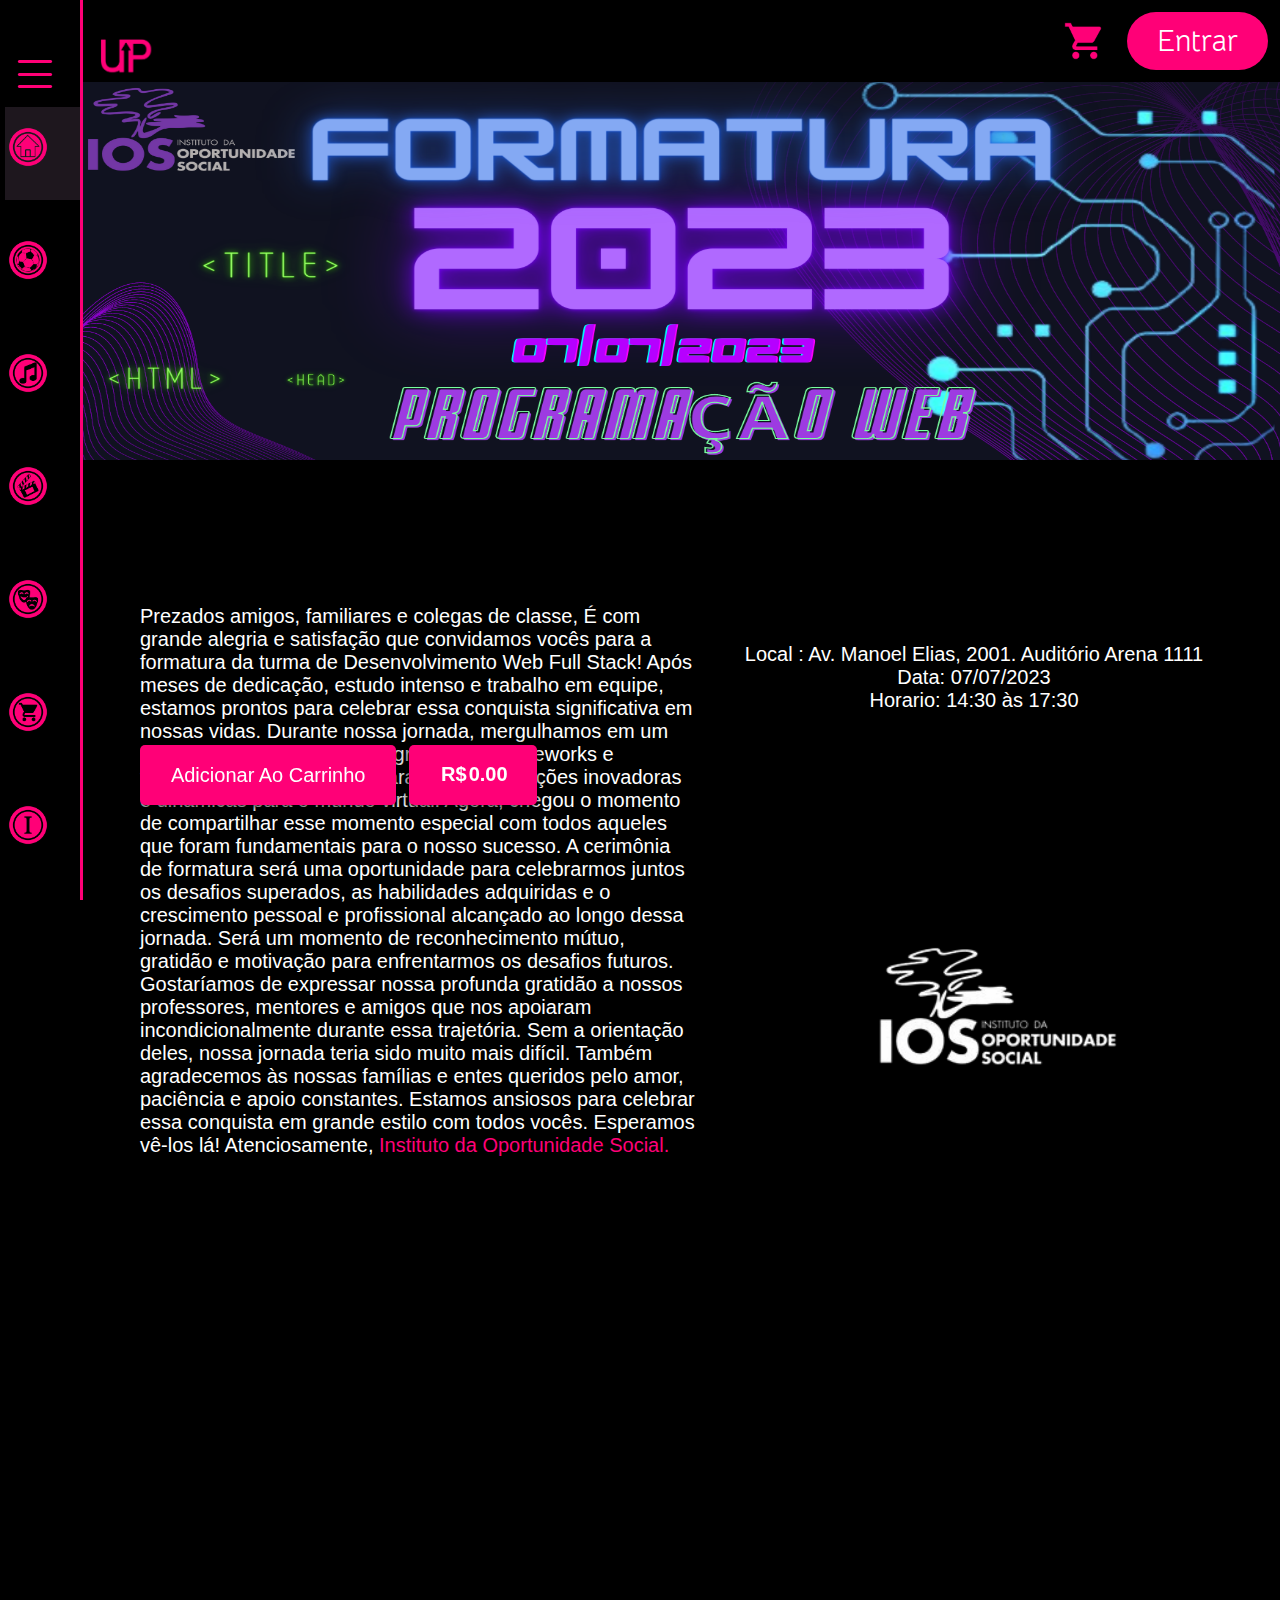
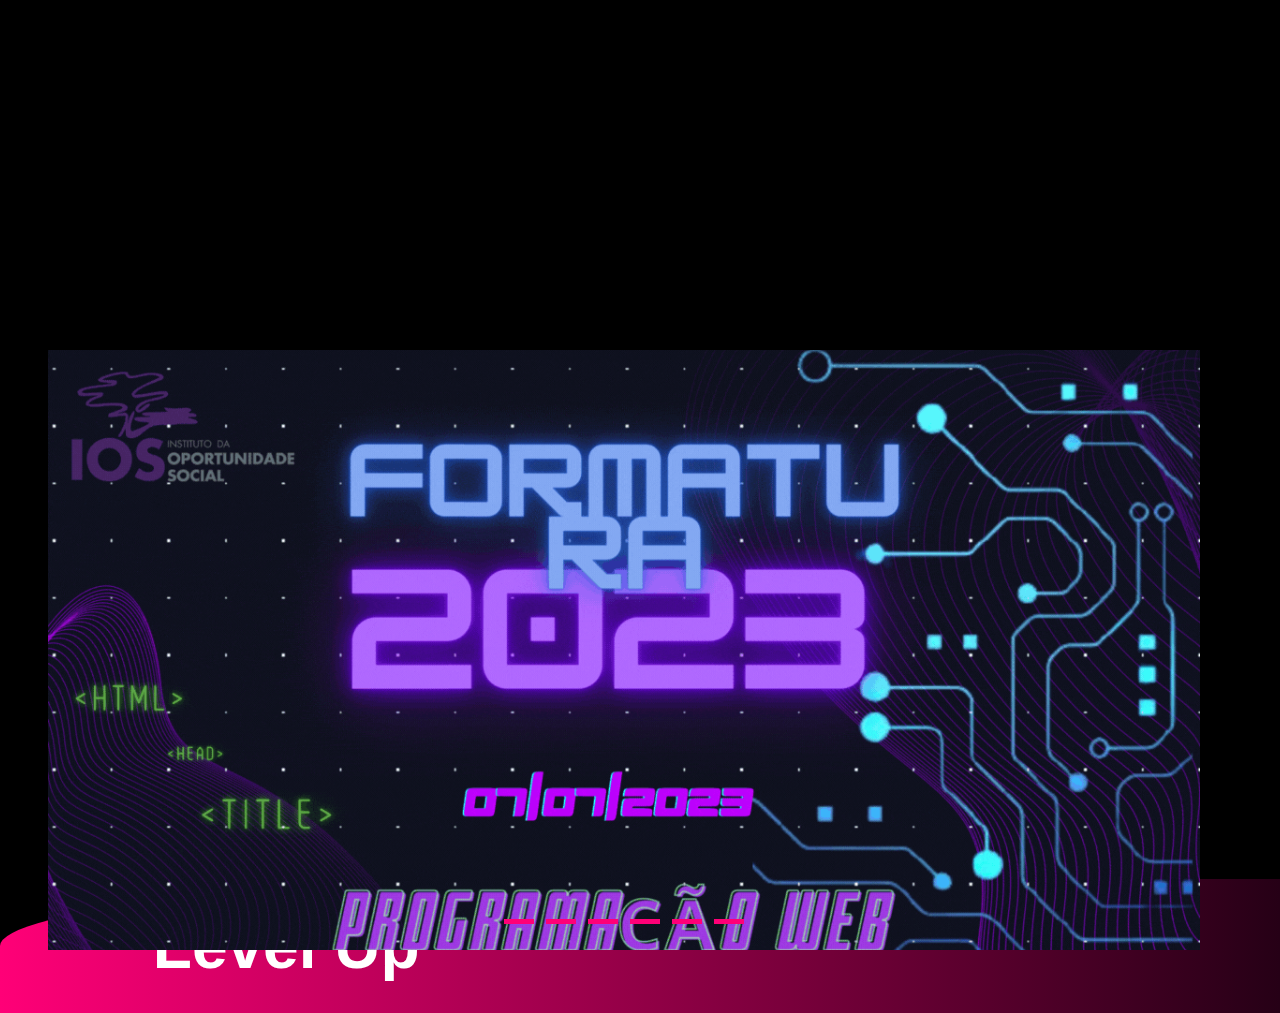
==== formatura.html @ 026a74cc "Update formatura.html" ====
<!DOCTYPE html>
<html lang="pt-br">

<head>
    <meta charset="UTF-8">
    <meta http-equiv="X-UA-Compatible" content="IE=edge">
    <meta name="viewport" content="width=device-width, initial-scale=1.0">
    <link rel="stylesheet" href="formatura.css">
    <link rel="icon" href="ims/upsemfundo.png">
    <link rel="stylesheet" href="https://cdnjs.cloudflare.com/ajax/libs/font-awesome/6.4.0/css/all.min.css"
        integrity="sha512-iecdLmaskl7CVkqkXNQ/ZH/XLlvWZOJyj7Yy7tcenmpD1ypASozpmT/E0iPtmFIB46ZmdtAc9eNBvH0H/ZpiBw=="
        crossorigin="anonymous" referrerpolicy="no-referrer" />
    <link rel="stylesheet" href="https://cdn.jsdelivr.net/npm/bootstrap-icons@1.10.5/font/bootstrap-icons.css">
    <title> Level Up Events</title>
</head>

<body>

    <!----------------------------------------CARREGAMENTO--------------------------------------------->

    <body onload="preCarregamento();">

        <div class="pre-carregamento">
            <div class="efeito-carregamento"> <img src="ims/ioss.png" alt="" width="600px"></div>
        </div>


        <!------------------------- BOTÃO EXPANDIR--------------------------->

        <nav class="menu-lateral">

            <div class="btn-expandir"><i class="bi bi-list" id="btn-exp"></i>
                <!--<img src="ims/logosemfundo.png" alt="" width="70px">-->
            </div>
            <!---------------------------------MENU LATERAL  -------------------------->
            <ul>
                <li class="item-menu ativo">
                    <a href="">
                        <span class="icon"><img class="im" src="ims/1.png" alt=""></span>
                        <span class="text-link">HOME</span>
                    </a>
                </li>

                <li class="item-menu">
                    <a href="https://luc4sgl25.github.io/esportes/">
                        <span class="icon"><img class="im" src="ims/2.png" alt=""></span>
                        <span class="text-link">ESPORTES</span>
                    </a>
                </li>

                <li class="item-menu">
                    <a href="https://carolyneios.github.io/showemusicas/">
                        <span class="icon"><img class="im" src="ims/6.png" alt=""></span>
                        <span class="text-link">MÚSICA</span>
                    </a>
                </li>

    

                <li class="item-menu">
                    <a href="https://dav1sz.github.io/cinema-a/">
                        <span class="icon"><img class="im" src="ims/4.png" alt=""></span>
                        <span class="text-link">CINEMA</span>
                    </a>
                </li>

                <li class="item-menu">
                    <a href="#">
                        <span class="icon"><img class="im" src="ims/3.png" alt=""></span>
                        <span class="text-link">TEATRO</span>
                    </a>
                </li>

                <li class="item-menu">
                    <a href="#">
                        <span class="icon"><img class="im" src="ims/10.png" alt=""></span>
                        <span class="text-link">CARRINHO</span>
                    </a>
                </li>

                <li class="item-menu">
                    <a href="#">
                        <span class="icon"><img class="im" src="ims/8.png" alt=""></span>
                        <span class="text-link">SOBRE</span>
                    </a>
                </li>

                <li class="item-menu">
                    <a href="#">
                        <span class="icon"><img class="im" src="ims/9.png" alt=""></span>
                        <span class="text-link">LOGIN</span>
                    </a>
                </li>

            </ul>
        </nav>

        <!--------------------------- CABEÇALHO-------------------------------->

        <div class="container">

            <div class="esquerda">
                <img src="ims/upsemfundo.png" alt="" class="level">
            </div>

            <div class="direita">
                <img src="ims/7.png" alt="" class="levela shoppingCartButton">
                <p class="entrar"> Entrar </p>

                <div class="producstOnCart hide">
                    <div class="overlay"></div>
                    <div class="top" id="top-cart">
                        <button id="closeButton">
                            <i class="fa-solid fa-xmark"></i>
                        </button>
                        <h3>Carrinho de Compras</h3>
                    </div>
                    <ul id="buyItems">
                        <h4 class="empty">O seu carrinho está vazio</h4>
                        <!-- <li class="buyItem">
						<img src="Images/producs-images/Mobiles/galaxynote10.png">
						<div>
							<h5>Products Name</h5>
							<h6>$199</h6>
							<div>
								<button>-</button>
								<span class="countOfProduct">1</span>
								<button>+</button>
							</div>
						</div>
					</li> -->
                    </ul>
                    <button class="btn checkout hidden">Comprar</button>
                </div>

            </div>

        </div>

        <!---------------------------------- CAPA ------------------------------->

        <div class="caps">
            <img src="ims/form.png" alt="" id="form">
        </div>


        <!-------------------------------------------DESCRIÇÃO------------------------------------------>
        <div class="geral">

            <div class="left">

                <div class="product">
                    <div class="product-under">
                        <figure class="product-image">
                            <img src="ims/form.png" alt="popular labtops and computers" />
                            <div class="product-over">
                                <div class="box">
                                    <select id="select">
                                        <option selected disabled>Escolha um ....</option>
                                        <option value="pizza">Pizza</option>
                                        <option value="tomate">Tomate</option>
                                        <option value="cereja">Cereja</option>
                                        <option value="azeite">Azeite</option>
                                    </select>
                                </div>
                                <h4 class="productName">Formatura</h4>
                            </div>
                        </figure>


                        <div class="product-summary">
                            <button class="btn btn-small addToCart" data-product-id="1">
                                Adicionar Ao Carrinho
                            </button>


                            <h6 class="price">
                                <span class="cifrao"> R$ </span><span class="priceValue">0.00</span>
                            </h6>


                        </div>
                    </div>
                </div>


                <p class="descricao"> Prezados amigos, familiares e colegas de classe,

                    É com grande alegria e satisfação que convidamos vocês para a formatura da turma de
                    Desenvolvimento
                    Web Full Stack! Após meses de dedicação, estudo intenso e trabalho em equipe, estamos
                    prontos para
                    celebrar essa conquista significativa em nossas vidas.



                    Durante nossa jornada, mergulhamos em um mundo de linguagens de programação, frameworks e
                    tecnologias que nos capacitaram a criar soluções inovadoras e dinâmicas para o mundo
                    virtual. Agora,
                    chegou o momento de compartilhar esse momento especial com todos aqueles que foram
                    fundamentais para
                    o nosso sucesso.

                    A cerimônia de formatura será uma oportunidade para celebrarmos juntos os desafios
                    superados, as
                    habilidades adquiridas e o crescimento pessoal e profissional alcançado ao longo dessa
                    jornada. Será
                    um momento de reconhecimento mútuo, gratidão e motivação para enfrentarmos os desafios
                    futuros.

                    Gostaríamos de expressar nossa profunda gratidão a nossos professores, mentores e amigos que
                    nos
                    apoiaram incondicionalmente durante essa trajetória. Sem a orientação deles, nossa jornada
                    teria
                    sido muito mais difícil. Também agradecemos às nossas famílias e entes queridos pelo amor,
                    paciência
                    e apoio constantes.


                    Estamos ansiosos para celebrar essa conquista em grande estilo com todos vocês. Esperamos
                    vê-los lá!

                    Atenciosamente, <span class="ios"> Instituto da Oportunidade Social.</span>

                </p>
            </div>

            <div class="right ">
                <p class="descricao1"> Local : Av. Manoel Elias, 2001. Auditório Arena 1111</p>
                <p class="descricao1"> Data: 07/07/2023</p>
                <p class="descricao1"> Horario: 14:30 às 17:30</p>

                <br><br><br>
                <img src="ims/ioss.png" alt="" width="600px" class="ulala">
            </div>


        </div>

        <!---------------------------------------BOTAO DE TOOPO----------------------------- -->
        <button class="go-top-btn">
            <img src="ims/upsemfundo.png" alt="arrow up">
        </button>


        <!------------------------------ carrossel ------------------->
        <div class="conteiner">

            <div class="imagens">
                <input type="radio" name="radio" id="imagem1" checked>
                <input type="radio" name="radio" id="imagem2">
                <input type="radio" name="radio" id="imagem3">
                <input type="radio" name="radio" id="imagem4">
                <input type="radio" name="radio" id="imagem5">
                <input type="radio" name="radio" id="imagem6">

                <div class="imagem img1">
                    <img src="ims/giff.gif" alt="Girassol" class="carrocel">
                </div>

                <div class="imagem img2">
                    <img src="ims/tree.jpg" alt="Girassol" class="carrocel">
                </div>

                <div class="imagem img3">
                    <img src="ims/one.jpg" alt="Girassol" class="carrocel">
                </div>

                <div class="imagem img4">
                    <img src="ims/two.jpg" alt="Girassol" class="carrocel">
                </div>

                <div class="imagem img5">
                    <img src="ims/tree.jpg" alt="Girassol" class="carrocel">
                </div>

                <div class="imagem img6">
                    <img src="ims/five.jpg" alt="Girassol" class="carrocel">
                </div>

            </div>
            <div class="navegacao">
                <label for="imagem1" class="bar"></label>
                <label for="imagem2" class="bar"></label>
                <label for="imagem3" class="bar"></label>
                <label for="imagem4" class="bar"></label>
                <label for="imagem5" class="bar"></label>
                <label for="imagem6" class="bar"></label>
            </div>


        </div>


        <!------------------------------------------ FOOTER ------------------------------------------>


        <footer>
            <div class="links">

                <ol class="listol">
                    <h2> INSTITUCIONAL </h2>
                    <li><a href="#">Termos e condições</a></li>
                    <li><a href="#">Sobre o site</a></li>
                    <li><a href="#">Mapa do site</a></li>
                    <li><a href="#">Sobre</a></li>
                </ol>

                <ol class="listol">
                    <h2>FORMAS DE PAGAMENTOS</h2>
                    <li><a href="#"><img src="ims/pix.png" alt="" width="45px" style="border-radius:12px;"></a>
                    </li>


                </ol>
                <div class="redes">
                    <a href="https://www.instagram.com/eventsuplevel/?igshid=NTc4MTIwNjQ2YQ%3D%3D&__coig_restricted=1"><img
                            src="ims/insta2.png" id="redes" alt=""></a>
                    <a href="mailto:oeventespa@gmail.com"><img src="ims/email.png" id="redes" alt=""></a>

                </div>
            </div>
            <div class="copy">
                <h1 class="logo"> level up</h1>
                <p> Todos os direitos reservados para a página level up 2023&reg;&copy;</p>
            </div>
        </footer>

        <!---------------menu responsivo------------- -->
        <div class="menuzinho">
            <div class="esporte"> <a href="#"> <img src="ims/2.png" alt="" class="emagem"></a> </div>
            <div class="teatro"><a href="#"> <img src="ims/5.png" alt="" class="emagem"></a> </div>
            <div class="nsei"><a href="index.html"> <img src="ims/1.png" alt="" class="emagem"></a> </div>
            <div class="cinema"> <a href="#"> <img src="ims/6.png" alt="" class="emagem"></a></div>
            <div class="musica"><a href="musc.html"> <img src="ims/3.png" alt="" class="emagem"></a> </div>
        </div>


        <script src="menu.js"></script>
        <script src="formatura.js"></script>
    </body>

</html>
---- formatura.css ----
@import url('https://fonts.googleapis.com/css2?family=Bellota+Text&display=swap');
  @import url('https://fonts.googleapis.com/css2?family=Ysabeau+Infant:wght@500&display=swap');
  @import url('https://fonts.googleapis.com/css2?family=Red+Rose&display=swap');

  @import url('https://fonts.googleapis.com/css2?family=Fira+Code&display=swap');


 /* --------------------------------MENU LATERAL------------------------------ */

 body{
    background-color: black;
    color: white;
    font-family: 'Ysabeau Infant', sans-serif;
 }

nav.menu-lateral{
    width: 80px;
    height: 100%;
    background-color: rgb(0, 0, 0);
    padding: 40px 0 40px 1%;
    box-shadow: 3px 0 0 #Ff0077;
    position: fixed;
    top: 0;
    left: 0;
    overflow: hidden;
    transition: 0.5s;
    overflow-y: scroll;
    padding-left: 5px;
   
    
}

nav.menu-lateral.expandir{
    width: 300px;
}

.btn-expandir{
    width: 100%;
    
    
}

.btn-expandir > i{
    color:  #Ff0077;
    font-size: 50px;
    padding-left: 5px;
    cursor: pointer;


}

ul{
    height: 100%;
    list-style-type: none;
}

ul li.item-menu{
    transition: 1s;
}

ul li.ativo{
    background-color: #392b3888;
}

ul li.item-menu:hover{
    background-color: #ff007796 ;
    
}

ul li.item-menu a:hover{
    transition: 1s;
}

ul li.item-menu a{
    color: #Ff0077;
    text-decoration: none;
    font-size: 20px;
    padding: 20px 4%;
    display: flex;
    margin-bottom: 20px;
    line-height: 40px;
}

ul li.item-menu a .text-link{
    margin-left: 40px;
}

ul li.item-menu a .im{
    width: 40px;
}

::-webkit-scrollbar{
    background-color: #000000;
    width: 5px;

    
}

::-webkit-scrollbar-thumb{
    background-color: #Ff0077;
    
}

 /* ---------------------------------------cabeçalho---------------------------------------------- */
 .container{
   
    margin-top: 10px;
    display: flex;
    width: 100%;
    /* background-color: red; */
    justify-content: space-between;
}

.esquerda{
   
    /* z-index: 10; */
    /* z-index: 100; */
    margin: 10px;
    /* background-color: aqua; */
}

.direita{
    
    align-items: center;
    justify-content:space-evenly;
    display: flex;
    flex-direction: row;
    /* background-color: blueviolet; */
    width: 25%;
    

}

.entrar{
    
    font-size: 30px;
    background-color:#FF0077;
    color: rgb(255, 255, 255);
    border-radius: 80px ;
    padding: 10px 30px 10px 30px;
    font-family: 'Bellota Text', cursive;
}
.level{
    margin: 10px;
    display: flex;
    margin-left: 90px;
    width: 4%;
    position: fixed;
    
}
.levela{

    margin: 10px;
    display: flex;
    margin-left: 90px;
    width: 13%;
   
    
}

/* ----------------------------------------capa----------------------------------------  */

#form{
    background-image: url(ims/form.png);
    background-position: center center;
    background-size: cover;
    margin-left: 80px;
    margin-top: 10px;
    width: 94%;
    height: 10cm;
    
}


/* ________________________Alinhar as Divs de descrição e mapa______________________________ */

.geral{
    display: flex;
    margin: 120px;
    padding: 20px;
    width: 90%;
}

.left{
    width: 50%;
    height: 200px;
    display: inline-block;
}

.right{
   width: 50%;
margin-top: 3.5%;
}

.descricao{

    
    font-size: 20px;
    text-align:left;
    font-family: 'Roboto', sans-serif;

}

.descricao1{
    
    font-size: 20px;
    text-align: center;
    font-family: 'Roboto', sans-serif;

}

.ios{
    color: #Ff0077;
    font-family: 'Roboto', sans-serif;
}

.top{
    margin-left: 200px;
}

/* --------------------------------------Carrinho----------------------------------- */

.shopping-cart .sum-prices {
    display: flex;
    flex-direction: row;
    justify-content: center;
    align-items: center;
}

#sum-prices {
    padding-left: 5px;
}

.sum-prices h6 {
    font-size: 0.9rem;
}

.shoppingCartButton {
    cursor: pointer;
}

.shoppingCartButton:hover,
.account:hover * {
    color: #0e5e53;
}

.producstOnCart {
    -ms-overflow-style: none; /* IE and Edge */
    scrollbar-width: none;
    overflow: hidden;
    overflow-y: scroll;
    scroll-behavior: smooth;
    overscroll-behavior: contain;
    background-color: #000000;
    width: 300px;
    height:100%;
    color: #f0f0f0;
    z-index: 15;
    position: fixed;
    top:1px;
    right: 0;
    text-align: center;
    animation: fade 1s;
}

.closeButton{
    cursor: pointer;
}

.producstOnCart::-webkit-scrollbar {
    display: none;
}

@keyframes fade {
    0% {
        transform: translateX(100%);
    }
    100% {
        transform: none;
    }
}

.producstOnCart::-webkit-scrollbar {
    width: 0;
    background: transparent;
}

.hide {
    display: none;
    visibility: none;
}

.producstOnCart ul {
    text-align: left;
    display: flex;
    flex-direction: column;
    justify-content: center;
    align-items: center;
}

.producstOnCart .buyItem {
    border-bottom: #aaa 1px solid;
    width: 90%;
    padding: 10px 0;
    display: flex;
  
}

.producstOnCart img {
    width: 90px;
}

.producstOnCart .top {
    display: flex;
    background-color: #616161;
    text-align: center;
    padding: 10px 0;
    position: sticky;
    top: 0;
    width: 100%;
}

.top button {
    background: transparent;
    border: none;
    font-size: 1.5rem;
    margin-left: 10px;
    color: #ffffff;
    cursor: pointer;
}

#top-cart{
    background-color: #Ff0077;
    height: 7%;
    position: absolute;
    right: 0;
}


#top-cart button:hover {
   
    cursor: pointer;
}

#top-cart h3 {
    position: absolute;
    left: 50%;
    top:50%;
    transform: translate(-50%, -50%);
    margin: 0 auto;
}

.producstOnCart > .checkout {
    font-size: 0.9rem;
    margin: 20px auto;
    border: none;
    background-color: #FF0077;
    padding: 10px 20px;
    color: #eee;
    cursor: pointer;
    border-radius: 15px;
}

.overlay {
    overflow: hidden;
    display: inline-block;
    content: "";
    position: fixed;
    left: 0;
    top: 0;
    width: 100vw;
    height: 100vh;
    z-index: -1;
   
}

.stopScrolling {
    height: 100vh;
    overflow: hidden;
}

.buyItem{
    position: absolute;
    top:0;
   margin-top: 20%;
}

#buyItems{
    height: 81%;
}


.buyItem h6 {
    margin-bottom: 10px;
}

.buyItem button {
    background: transparent;
    color: #fff;
    cursor: pointer;
    font-weight: 900;
    font-size: 1.2rem;
    padding: 0 15px;
    border: none;
}   

.buyItem button:active {
    color: #96c8cc;
}

.buyItem > div {
    padding: 0 20px;
}

.producstOnCart .empty {
    justify-self: center;
    margin: 150px auto;
}

.cifrao{
    position: absolute;
    top: 30%;
    right:55%;
}

.price {
    width: 10%;
    height: 60px;
    font-size: 20px;
    margin: 25px;
    border: none;
    background-color: #Ff0077;
    color: rgb(255, 255, 255);
    box-shadow: -1px 1px 10px black;
    border-radius: 5px;
    position: absolute;
    top:80%;
    left:30%;
    font-family: 'Raleway', sans-serif; 
    text-align: center;

}

.priceValue{
    position: absolute;
    top: 30%;
    right:23%;
}

.cart-quantity {
    color: rgb(255, 255, 255);
    background-color:#FF0077;
    padding: .2em .3em;
    position: absolute;
    margin:  -4em 17em 0;
    right: 0;
    border: solid 2px #FF0077;
    border-radius: 5px;
    font-weight: bolder;
  }

  .product-image{
    display: none;
  }

  .addToCart{
    width: 20%;
    height: 60px;
    font-size: 20px;
    margin: 25px;
    border: none;
    background-color: #Ff0077;
    color: rgb(255, 255, 255);
    box-shadow: -1px 1px 10px black;
    border-radius: 5px;
    position: absolute;
    top:80%;
    left:9%;
    font-family: 'Raleway', sans-serif; 
    cursor: pointer;
  }
  

/* --------------------------------------select----------------------------------- */


.box {
    position: absolute;
right: 45%;
bottom: -107%;
  }

 
  
  .box select {
    background-color:#000000;
    color: white;
    padding: 12px;
    width: 250px;
    border: none;
    font-size: 20px;
    box-shadow: 0 5px 25px rgba(0, 0, 0, 0.2);
    -webkit-appearance: none;
    appearance: none;
    outline: none;
  }

  .box ::after {
    content: "\f13a";
    font-family: FontAwesome;
 }
  
  .box::before {
    content: "\f13a";
    font-family: FontAwesome;
    position: absolute;
    top: 0;
    right: 0;
    width: 20%;
    height: 100%;
    text-align: center;
    font-size: 28px;
    line-height: 45px;
    color: #Ff0077;
    background-color: rgba(39, 22, 22, 0.1);
    pointer-events: none;
  }
  
  .box:hover::before {
    color: #FF0077;
    background-color: rgba(71, 69, 69, 0.2);
  }
  
  .box select option {
    padding: 30px;
  }

option :hover {
    background-color:rgba(34, 34, 34, 0.1); 
  }
 



/*----------------- carrossel----------------- */


.conteiner{

    height: 600px;
    width: 160vh;
    overflow: hidden;
    position: absolute;
    top: 250%;
    left: 60%;
    transform: translate(-50%, -50%);
  }
  
  .navegacao{
      position: absolute;
      bottom: 20px;
      left:40%;
      transform: translate(-50%);
      display: flex;
  
  }
  
  .bar{
    width: 30px;
    height: 5px;
    margin: 6px;
    background: #Ff0077;
    transition: 0.3s;
  }
  
  .bar:hover {
    background: rgb(0, 0, 0);
  
  }
  input {
    display: none;
  }
  .imagens {

    display: flex;
    height: 100%;
    width: 600%;
    
  }
  
  .imagem {
   width: 16.6666666667%;
   transition: 0.5s;
  }
  .imagem .carrocel{
    width: 80%;
    
  }
  
  #imagem1:checked ~.img1 {
    margin-left: 0 ;
    
  }
  
  #imagem2:checked ~.img1 {
    margin-left: -16.6666666667%;
  
  }
  
  #imagem3:checked ~.img1{
    margin-left: -33.3333333334%;
  }
  
  #imagem4:checked ~.img1 {
     margin-left: -50.0000000001%;
  }
  
  #imagem5:checked ~.img1 {
    margin-left: -66.6666666668%;
  }
  
  #imagem6:checked ~.img1 {
    margin-left: -83.3333333335 ;
  }

  /* ------------------ CARREGAMENTO UP ------------------*/


* {
    
    padding: 0;
    margin: 0;
    box-sizing: border-box;
  }
  
  div.pre-carregamento {
    width: 100%;
    min-height: 100vh;
    position: fixed;
    top: 0;
    left: 0;
    background-color: rgb(0, 0, 0);
    transition: 1.2s;
    display: flex;
    align-items: center;
    justify-content: center;
  
  }
  
  div.fish {
    width: 10px;
}
  
  
 

/*----------------------------- FOOTEER---------------------------------- */



footer {
 
    bottom: 0vh;
    margin-top: 110vh;
    width: 100%;
    /* background-image: linear-gradient(to right, #e8175d, #cc527a); */
}

footer li{
    list-style: none;
    text-align: center;
    padding: 5px;
    font-size: 1.2rem;
}

footer h2{
    font-size: 2rem;
}

footer .links,.copy {
    display: flex;
    justify-content: space-around;
    padding: 30px;
    align-self: center;
    font-family: 'Red Rose', cursive;
}

footer a,footer ol {
    color: white;
    text-decoration: none;
}

#redes {
    width: 80px;
    height: 80px;
    padding: 10px;
    margin: 5px;
    border-radius: 20%;
}

#redes:hover{
    background-color: #080808;
    transition: 0.5s;
}

.copy {
    background-image: linear-gradient(to left, #260016, #FF0077);
    width: 100%;
    border-top-left-radius: 50%;
}

.logo {
    font-family: 'Simply Rounded', sans-serif;
    color: white;
    font-size: 4rem;
    text-transform: capitalize;
    transition: all 2s;
}

.copy p {
    font-weight: 500;
}

#up {
    color: #FF0077;
}

/* -------------Menu responsivo---------------- */
.menuzinho{
    width: 100%;
    display: none;
 }


 /*-------------------------------------BOTAO DE TOOPO----------------------------- */

 .go-top-btn {
    position: fixed;
    bottom: 35px;
    right: 35px;
    border-radius: 50%;
    cursor: pointer;
    height: 60px;
    width: 60px;
    background: #000000;
    border: 2px solid #FF0077;
    display: none;
    justify-content: center;
    align-items: center;
  }
  
  .go-top-btn img {
    width: 40px;
    height: 40px;
  }




@media (max-width: 768px) {

    body{
        /* background-color: gray; */
        display: grid;
        margin: 0;
        padding: 0;
      
      
    }

     .level{          /*Logo up  */
        margin: 0;
        width: 20%;
        padding: 0;
     }

     .container{
        width: 70%;
        
    }
    .geral{
        display: flex;
        margin: 0;
        flex-direction: column-reverse;
        align-items: center;
        width: 100%;
        padding: 0;
    }
    

    .container{
        width: 80%;
    }
    
    .levela{
        margin-top: 30px;
        width: 50%;
        margin-right: 20px;
    }

    .entrar{
        margin-top: 20px;
        
    }

    .direita{
        margin-right: 40px;
    }


    
    .conteudo{
        margin: 0;

      }


    .sha{
        margin: 0;
        
    }

    #capa{
        height: 200px;
        margin: 0;
    }

    .papa{
        margin-bottom: 100px;
    }

    .menu-lateral, footer{
        display: none;
    }


    .menuzinho{

        padding: 0;
        bottom: 0vh;
        position: fixed;
        width: 100%;
        height: 70px;
        display: grid;
        grid-template-columns: 1fr 1fr 1fr 1fr 1fr;
        background-color: #000;
       
    }
    

    .levela{
        width: 50%;
    }

    .descricao{
        margin: 0;
        padding: 0;
        font-size: 20px;
        text-align: justify;
        
    }

    .descricao1{
        width: 100%;
        font-size: 20px;
        
    }

    #form{
        width: 100%;
        height: 200px;
        margin: 0;
        
    }

    .imagem,.carrocel, .ulala, .navegacao, .menu-lateral, .footer {
        display: none;
    }

    .emagem{
        margin: 0;
        width: 50px;
        margin-left: 16px;
    }

    
}
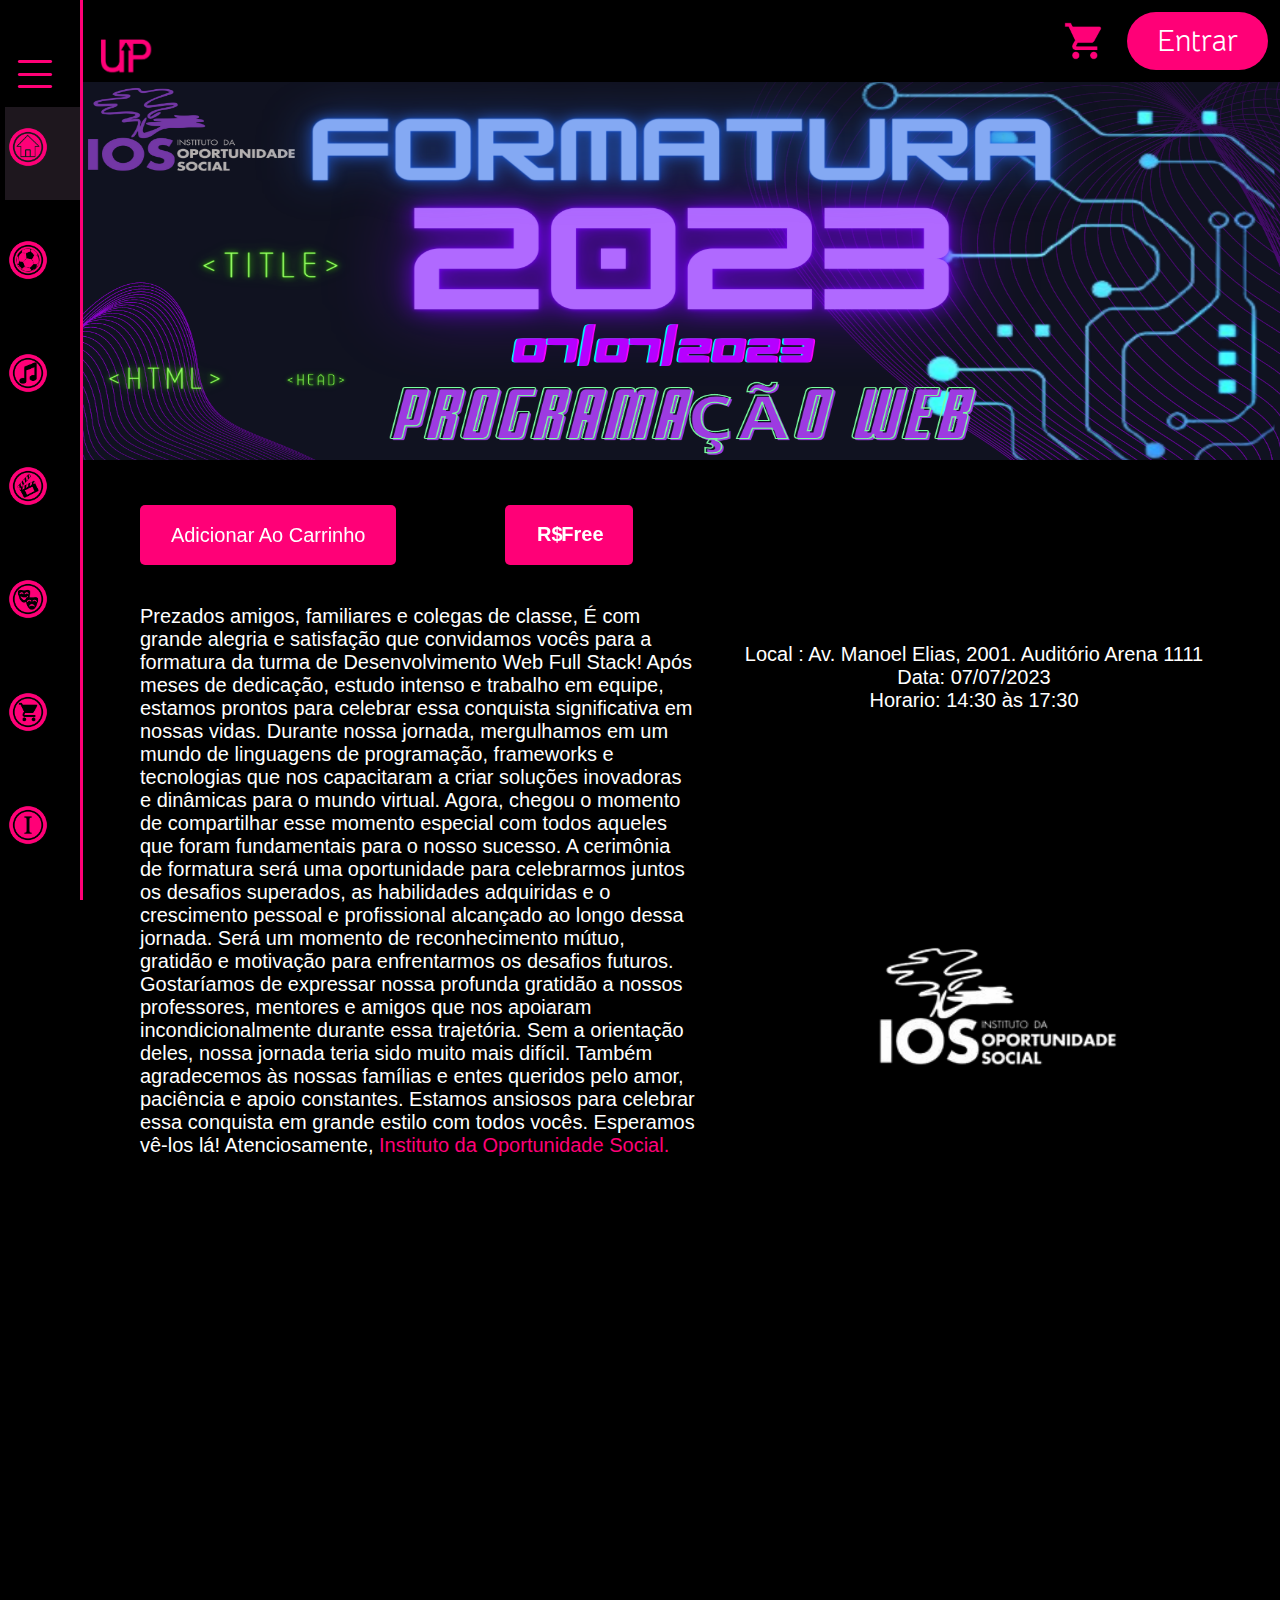
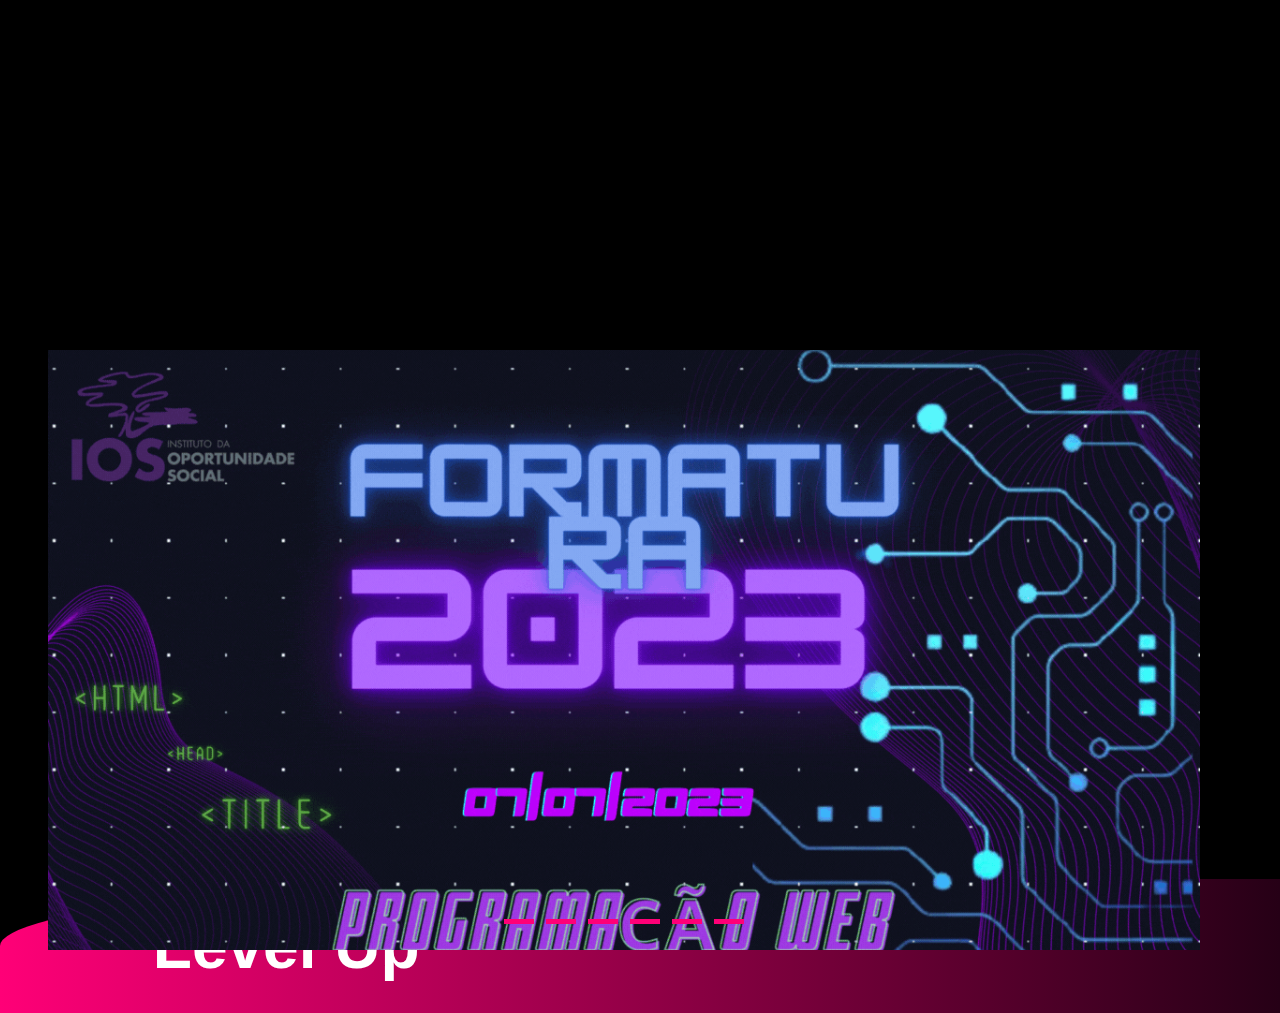
==== commit 05780a1f: "Update formatura.html" ====
--- a/formatura.html
+++ b/formatura.html
@@ -35,7 +35,7 @@
             <!---------------------------------MENU LATERAL  -------------------------->
             <ul>
                 <li class="item-menu ativo">
-                    <a href="">
+                    <a href="https://carolyneios.github.io/levelupevent/">
                         <span class="icon"><img class="im" src="ims/1.png" alt=""></span>
                         <span class="text-link">HOME</span>
                     </a>
@@ -65,7 +65,7 @@
                 </li>
 
                 <li class="item-menu">
-                    <a href="#">
+                    <a href="https://emerson14machado.github.io/Teatro/">
                         <span class="icon"><img class="im" src="ims/3.png" alt=""></span>
                         <span class="text-link">TEATRO</span>
                     </a>
@@ -79,7 +79,7 @@
                 </li>
 
                 <li class="item-menu">
-                    <a href="#">
+                    <a href="https://carolyneios.github.io/sobrenois/">
                         <span class="icon"><img class="im" src="ims/8.png" alt=""></span>
                         <span class="text-link">SOBRE</span>
                     </a>
@@ -175,7 +175,7 @@
 
 
                             <h6 class="price">
-                                <span class="cifrao"> R$ </span><span class="priceValue">0.00</span>
+                                <span class="cifrao"> R$ </span><span class="priceValue"> Free</span>
                             </h6>
 
 
@@ -300,10 +300,10 @@
 
                 <ol class="listol">
                     <h2> INSTITUCIONAL </h2>
-                    <li><a href="#">Termos e condições</a></li>
+                    <li><a href="https://carolyneios.github.io/termorecondicoes/">Termos e condições</a></li>
                     <li><a href="#">Sobre o site</a></li>
                     <li><a href="#">Mapa do site</a></li>
-                    <li><a href="#">Sobre</a></li>
+                    <li><a href="https://carolyneios.github.io/sobrenois/">Sobre</a></li>
                 </ol>
 
                 <ol class="listol">
@@ -328,11 +328,11 @@
 
         <!---------------menu responsivo------------- -->
         <div class="menuzinho">
-            <div class="esporte"> <a href="#"> <img src="ims/2.png" alt="" class="emagem"></a> </div>
-            <div class="teatro"><a href="#"> <img src="ims/5.png" alt="" class="emagem"></a> </div>
-            <div class="nsei"><a href="index.html"> <img src="ims/1.png" alt="" class="emagem"></a> </div>
-            <div class="cinema"> <a href="#"> <img src="ims/6.png" alt="" class="emagem"></a></div>
-            <div class="musica"><a href="musc.html"> <img src="ims/3.png" alt="" class="emagem"></a> </div>
+            <div class="esporte"> <a href="https://luc4sgl25.github.io/esportes/"> <img src="ims/2.png" alt="" class="emagem"></a> </div>
+            <div class="teatro"><a href="https://emerson14machado.github.io/Teatro/"> <img src="ims/5.png" alt="" class="emagem"></a> </div>
+            <div class="nsei"><a href="https://carolyneios.github.io/levelupevent/"> <img src="ims/1.png" alt="" class="emagem"></a> </div>
+            <div class="cinema"> <a href="https://dav1sz.github.io/cinema-a/index.html"> <img src="ims/4.png" alt="" class="emagem"></a></div>
+            <div class="musica"><a href="https://carolyneios.github.io/showemusicas/"> <img src="ims/3.png" alt="" class="emagem"></a> </div>
         </div>
 
 
--- a/formatura.css
+++ b/formatura.css
@@ -435,8 +435,8 @@
     box-shadow: -1px 1px 10px black;
     border-radius: 5px;
     position: absolute;
-    top:80%;
-    left:30%;
+    top:30rem;
+    left:30rem;
     font-family: 'Raleway', sans-serif; 
     text-align: center;
 
@@ -475,7 +475,7 @@
     box-shadow: -1px 1px 10px black;
     border-radius: 5px;
     position: absolute;
-    top:80%;
+    top:30rem;
     left:9%;
     font-family: 'Raleway', sans-serif; 
     cursor: pointer;
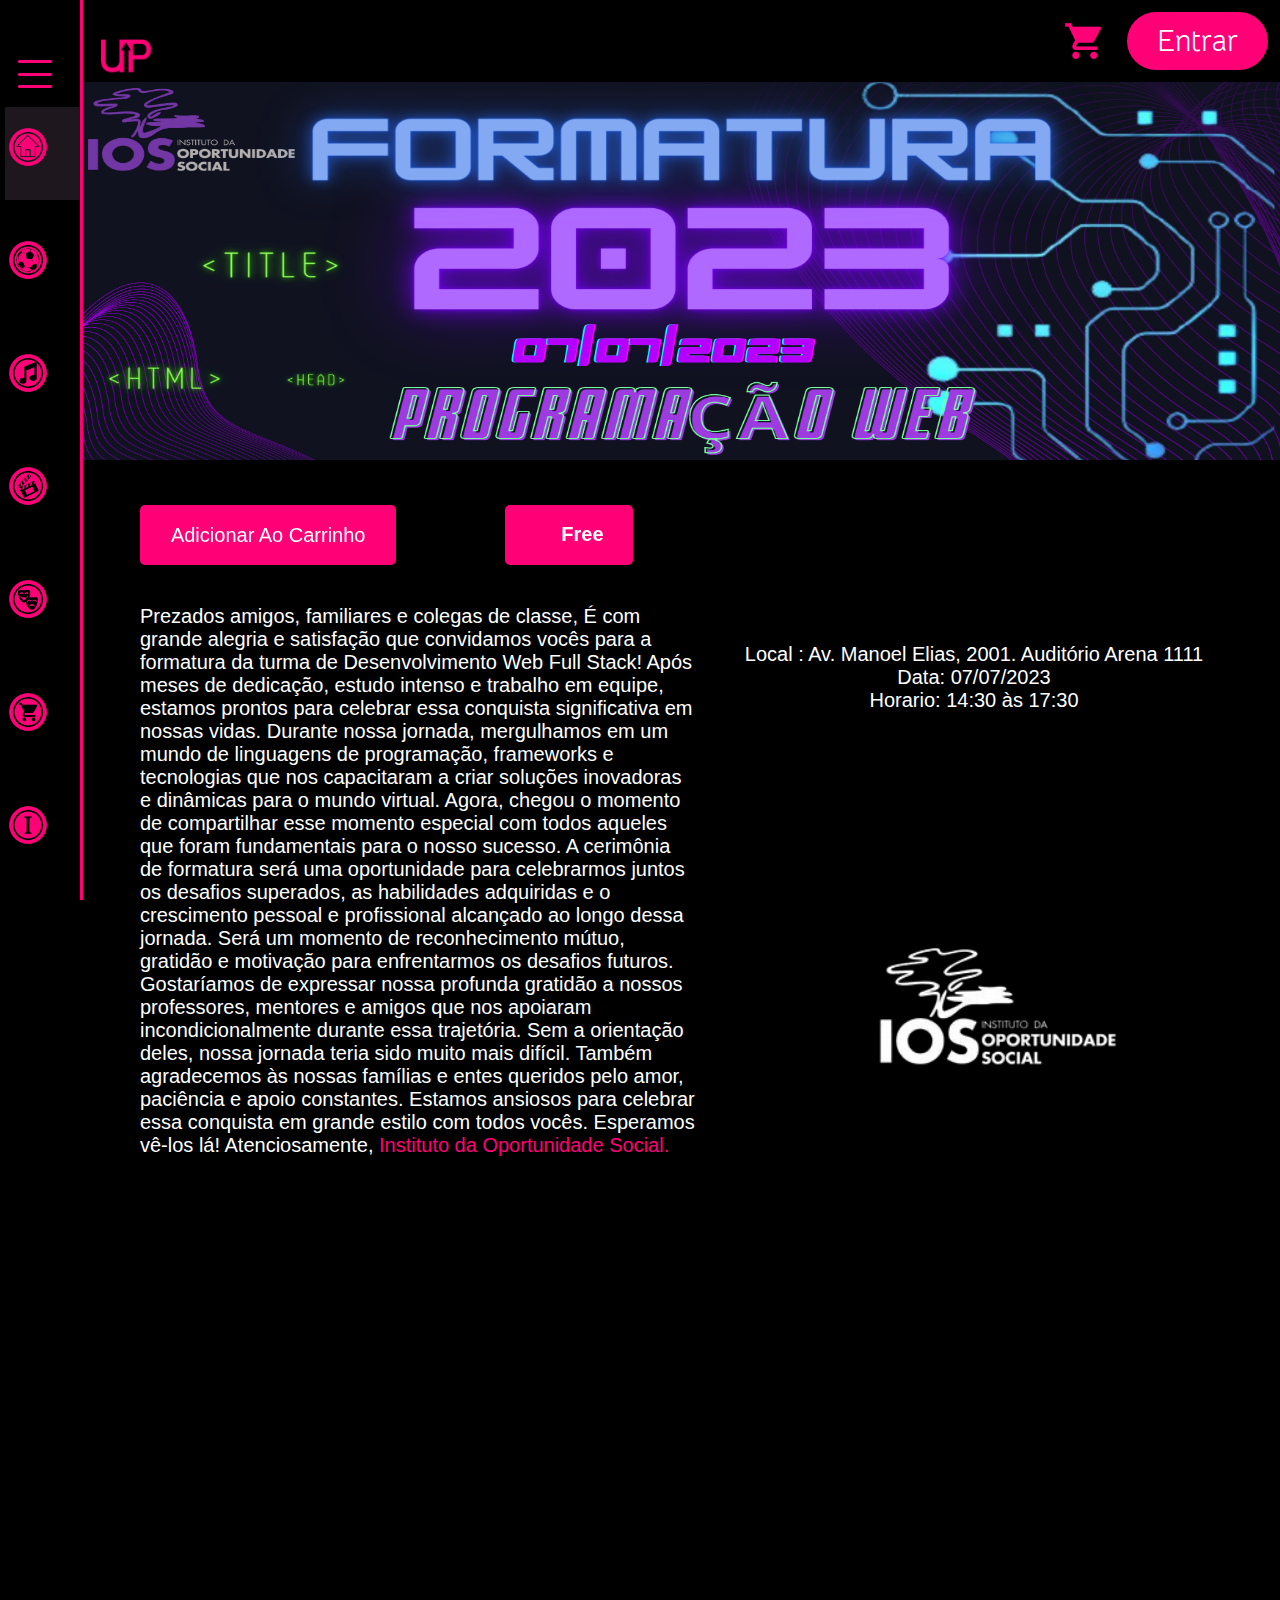
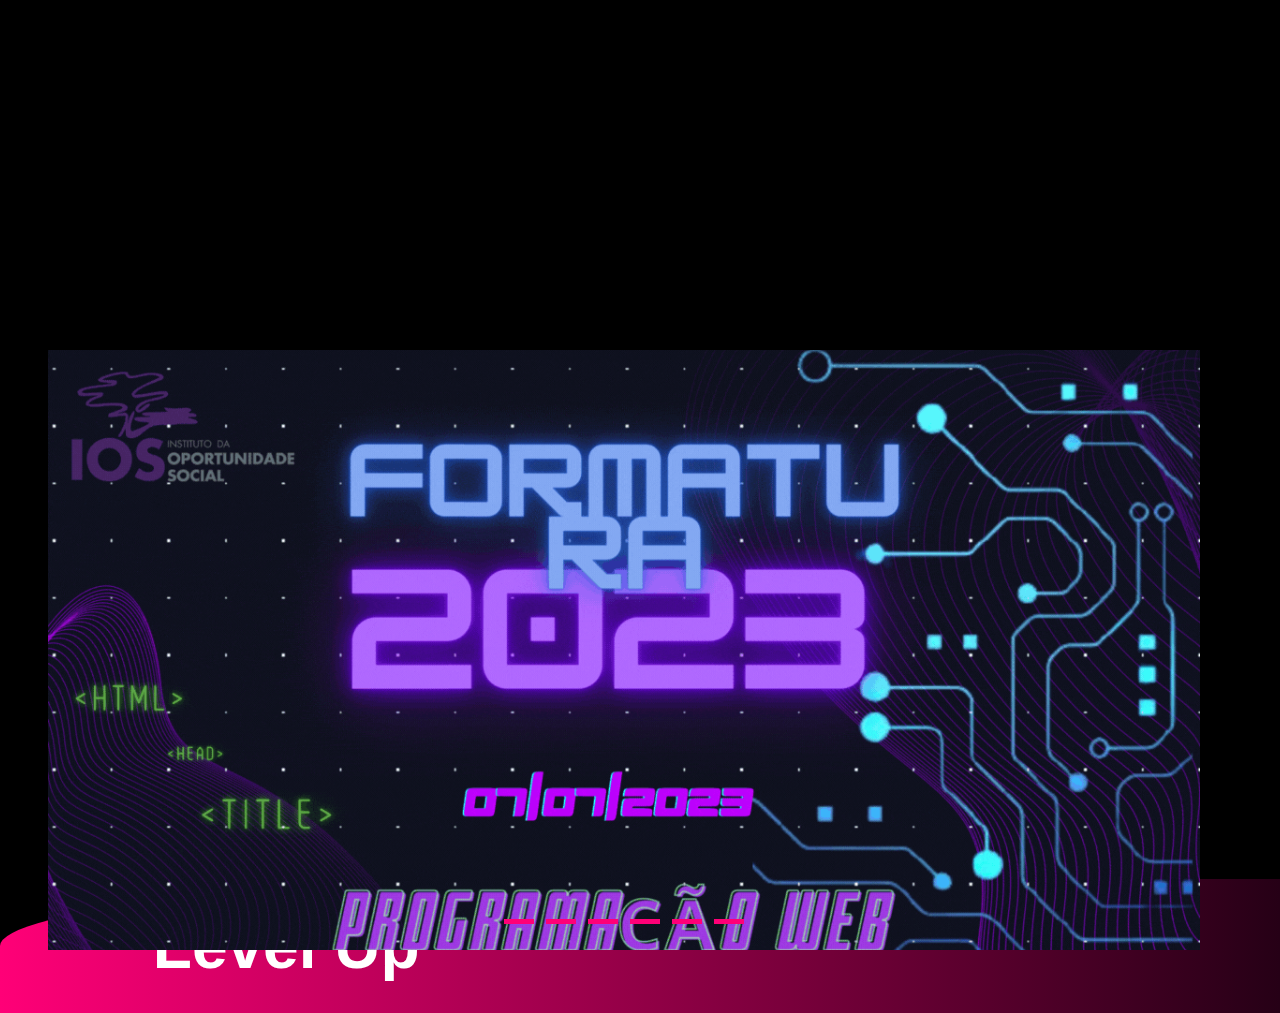
==== commit d9dffb07: "Update formatura.html" ====
--- a/formatura.html
+++ b/formatura.html
@@ -100,7 +100,9 @@
         <div class="container">
 
             <div class="esquerda">
+		     <a href="https://carolyneios.github.io/levelupevent/">
                 <img src="ims/upsemfundo.png" alt="" class="level">
+		     </a>
             </div>
 
             <div class="direita">
@@ -175,7 +177,7 @@
 
 
                             <h6 class="price">
-                                <span class="cifrao"> R$ </span><span class="priceValue"> Free</span>
+                                <span class="cifrao"> </span><span class="priceValue"> Free</span>
                             </h6>
 
 
@@ -255,27 +257,27 @@
                 <input type="radio" name="radio" id="imagem6">
 
                 <div class="imagem img1">
-                    <img src="ims/giff.gif" alt="Girassol" class="carrocel">
+                    <img src="ims/giff.gif" alt="" class="carrocel">
                 </div>
 
                 <div class="imagem img2">
-                    <img src="ims/tree.jpg" alt="Girassol" class="carrocel">
+                    <img src="ims/tree.jpg" alt="" class="carrocel">
                 </div>
 
                 <div class="imagem img3">
-                    <img src="ims/one.jpg" alt="Girassol" class="carrocel">
+                    <img src="ims/one.jpg" alt="" class="carrocel">
                 </div>
 
                 <div class="imagem img4">
-                    <img src="ims/two.jpg" alt="Girassol" class="carrocel">
+                    <img src="ims/two.jpg" alt="" class="carrocel">
                 </div>
 
                 <div class="imagem img5">
-                    <img src="ims/tree.jpg" alt="Girassol" class="carrocel">
+                    <img src="ims/tree.jpg" alt="" class="carrocel">
                 </div>
 
                 <div class="imagem img6">
-                    <img src="ims/five.jpg" alt="Girassol" class="carrocel">
+                    <img src="ims/five.jpg" alt="" class="carrocel">
                 </div>
 
             </div>
@@ -326,7 +328,7 @@
             </div>
         </footer>
 
-        <!---------------menu responsivo------------- -->
+        <!---------------MENU RESPONSIVO------------- -->
         <div class="menuzinho">
             <div class="esporte"> <a href="https://luc4sgl25.github.io/esportes/"> <img src="ims/2.png" alt="" class="emagem"></a> </div>
             <div class="teatro"><a href="https://emerson14machado.github.io/Teatro/"> <img src="ims/5.png" alt="" class="emagem"></a> </div>
--- a/formatura.css
+++ b/formatura.css
@@ -2,7 +2,6 @@
   @import url('https://fonts.googleapis.com/css2?family=Bellota+Text&display=swap');
   @import url('https://fonts.googleapis.com/css2?family=Ysabeau+Infant:wght@500&display=swap');
   @import url('https://fonts.googleapis.com/css2?family=Red+Rose&display=swap');
-
   @import url('https://fonts.googleapis.com/css2?family=Fira+Code&display=swap');
 
 
@@ -102,7 +101,7 @@
     
 }
 
- /* ---------------------------------------cabeçalho---------------------------------------------- */
+ /* ---------------------------------------CABEÇALHO---------------------------------------------- */
  .container{
    
     margin-top: 10px;
@@ -159,7 +158,7 @@
     
 }
 
-/* ----------------------------------------capa----------------------------------------  */
+/* ----------------------------------------CAPA----------------------------------------  */
 
 #form{
     background-image: url(ims/form.png);
@@ -173,7 +172,7 @@
 }
 
 
-/* ________________________Alinhar as Divs de descrição e mapa______________________________ */
+/* ________________________DESCRIÇÕES DO EVENTO E MAPA______________________________ */
 
 .geral{
     display: flex;
@@ -219,7 +218,7 @@
     margin-left: 200px;
 }
 
-/* --------------------------------------Carrinho----------------------------------- */
+/* --------------------------------------CARRINHO DE COMPRAS----------------------------------- */
 
 .shopping-cart .sum-prices {
     display: flex;
@@ -482,7 +481,7 @@
   }
   
 
-/* --------------------------------------select----------------------------------- */
+/* --------------------------------------SELEÇÃO CARRINHO----------------------------------- */
 
 
 .box {
@@ -543,7 +542,7 @@
 
 
 
-/*----------------- carrossel----------------- */
+/*--------------------------------------- CARROSSEL---------------------------------------- */
 
 
 .conteiner{
